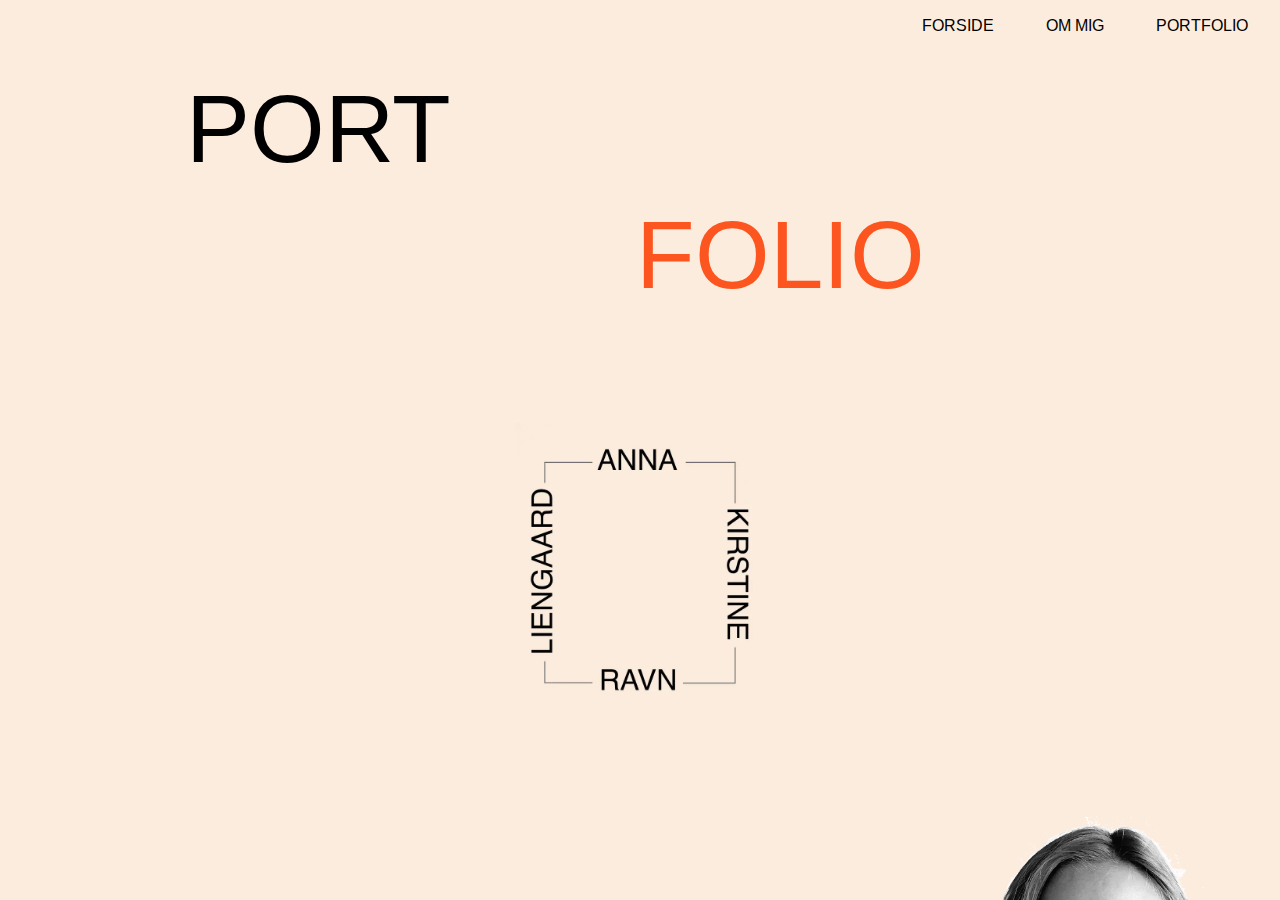
==== index.html @ ca413ffa "initial commit" ====
<!DOCTYPE html>
<html lang="da">
  <head>
    <meta charset="UTF-8" />
    <meta http-equiv="X-UA-Compatible" content="IE=edge" />
    <meta name="viewport" content="width=device-width, initial-scale=1.0" />
    <title></title>
    <link rel="stylesheet" href="stylesheet.css" />
    <link rel="preconnect" href="https://fonts.gstatic.com" />
    <link
      href="https://fonts.googleapis.com/css2?family=Arimo&display=swap"
      rel="stylesheet"
    />
  </head>

  <body>
    <header id="header">
      <nav>
        <ul id="mobile_menu">
          <li><a href="index.html" id="forside">FORSIDE</a></li>
          <li><a href="cv.html" id="cv">OM MIG</a></li>
          <li><a href="portfolio.html" id="portfolio">PORTFOLIO</a></li>
        </ul>
      </nav>

      <ul id="desktop_menu">
        <li><a href="index.html" id="forside">FORSIDE</a></li>
        <li><a href="cv.html" id="cv">OM MIG</a></li>
        <li><a href="portfolio.html" id="portfolio">PORTFOLIO</a></li>
      </ul>

      <div id="burger_knap">
        <div class="streg top"></div>
        <div class="streg center"></div>
        <div class="streg bottom"></div>
      </div>
    </header>

    <main id="forside_main">
      <section id="forside_section_1">
        <div class="port_container">
          <div class="port"><h1>PORT</h1></div>
        </div>
        <div class="folio_container">
          <div class="folio"><h1>FOLIO</h1></div>
        </div>
      </section>

      <section id="forside_section_2">
        <div class="img_wrapper">
          <img
            src="img/anna_kirstine.webp"
            alt="anna_kirstine"
            class="forside_img"
          />
          <img
            src="img/mig_sorthvid_pande.webp"
            alt="pande"
            class="baseline_img"
          />
        </div>
      </section>
    </main>

    <script src="script.js"></script>
  </body>
</html>
---- stylesheet.css ----
/*-------------------- GENERELLE CSS-REGLER (+ for forside) --------------------*/

* {
  margin: 0;
  padding: 0;
  box-sizing: border-box;
  background-color: #fcecdd;
}

html {
  scroll-behavior: smooth;
}

#header {
  background-color: #fcecdd;
  display: inline;
}

main {
  display: grid;
}

footer p {
  background-color: #fcecdd;
  font-weight: normal;
  font-size: clamp(0.8rem, 0.3rem + 1vw, 1rem);
  max-width: 100ch;
  color: #fd551f;
}

p {
  max-width: 60ch;
  min-width: 20ch;
  font-size: clamp(1rem, 0.1rem + 1.3vw, 1.3rem);
  padding: 1rem;
  overflow-wrap: break-word;
  line-height: 1.5rem;
  text-align: left;
  font-family: "Arimo", sans-serif;
  font-weight: lighter;
}

#main {
  background-color: #fcecdd;
  display: grid;
}

h1 {
  font-family: "Arimo", sans-serif;

  /* gør font-størrelsen responsiv */
  font-size: clamp(1rem, 2rem + 6vw, 6rem);
  font-weight: initial;
}

h2 {
  padding-top: 1rem;
  padding-left: 1rem;
  line-height: 2rem;
  font-family: "Arimo", sans-serif;
  font-weight: normal;

  /* gør font-størrelsen responsiv */
  font-size: clamp(1.5rem, 0.6rem + 2vw, 2rem);
}

#forside_section_1 {
  display: grid;
  grid-template-columns: auto auto auto auto;
  grid-template-rows: 2fr;
  gap: 1rem;
}
.port_container {
  display: grid;
  grid-template-columns: auto auto auto auto;
  grid-column: 2;
  grid-row: 1;
  padding-top: 1.5rem;
}

.folio_container {
  display: grid;
  grid-template-columns: auto auto auto auto;
  grid-column: 3;
  grid-row: 2;
  color: #fd551f;
}

#forside_section_2 {
  display: grid;
}

.forside_img {
  width: 60%;
  height: auto;
  max-width: 250px;
  display: block;
  margin-left: auto;
  margin-right: auto;
  margin-top: 5rem;
}

.baseline_img {
  width: 100%;
  height: auto;
  max-width: 300px;
  align-items: baseline;
  position: absolute;
  bottom: 0;
  right: 10px;
  background: transparent;
}

.link_liste {
  padding-left: 1rem;
  font-family: "Arimo", sans-serif;
}

li {
  font-family: "Arimo", sans-serif;
  padding-left: 1rem;
  list-style: none;
}

/* Mobil menu */

#desktop_menu.open {
  transform: translateX(0);
}

#mobile_menu {
  /* position: absolut gør elementets placerering relativt til den nærmeste parent som ikke har position: static (static er default på alle elementer). Her er den relativ ifht "header", da den er position: sticky.  */
  position: absolute;
  top: 40px;
  left: 0;
  width: 50vw;
  height: 100vh;
  background: #fd551f;
  display: flex;
  flex-direction: column;
  align-items: flex-end;
  justify-content: center;
  padding: 10px;
  gap: 15px;

  transition: transform 0.3s;
  transform: translateX(-100%);
}

#mobile_menu.open {
  transform: translateX(0);
}

#mobile_menu a {
  font-family: "arimo", sans-serif;
  color: black;
  font-weight: 500;
  font-size: 1.5rem;
  display: block;
  text-align: right;
  background: #fd551f;

  text-decoration: none;
}
#mobile_menu li {
  list-style-type: none;
  background: #fd551f;
}

#mobile_menu a:hover {
  color: #fcecdd;
  font-size: 1.6rem;
}

/* Desktop Menu */

#desktop_menu {
  text-align: right;
  margin: 1rem;
}

#desktop_menu li {
  display: inline;
}

#desktop_menu a {
  text-decoration: none;
  position: -webkit-sticky; /* Safari */
  position: sticky;
  font-family: "Arimo", sans-serif;
  color: black;
  font-weight: lighter;
  margin: 1rem;
}

#desktop_menu a:hover {
  color: #fd551f;
}

/* #burger_knap til mobil-view (Burgermenuen øvrest i højre side) */

#burger_knap {
  width: 50px;
  height: 50px;
  background-color: transparent;
  overflow: hidden;
  position: relative;
  left: 83%;
}

.streg {
  width: 100%;
  height: 2px;
  position: absolute;
  background-color: black;
  top: calc(50% - 1.5px);
  transition: transform 0.3s, opacity 0.3s;
  margin: 2px;
}

.streg.top {
  transform: translateY(-10px);
}

.streg.bottom {
  transform: translateY(10px);
}

/* #burger_knap  Når den er åben / .open */

#burger_knap.open .streg.top {
  transform: translateY(0) rotate(45deg);
}

#burger_knap.open .streg.center {
  transform: translateX(100%);
  opacity: 0;
}

#burger_knap.open .streg.bottom {
  transform: translateY(0) rotate(-45deg);
}

/*-------------------- CV-SITE -----------------------*/

.cv_img {
  width: 100%;
  height: auto;
  max-width: 800px;
  align-content: center;
}

.text_container {
  border-color: solid black;
}

/*-------------------- PORTFOLIO-SITE --------------------*/

#forside_section_1 .folio_container {
  padding-bottom: 2rem;
}

/* hover-effekt og layout på desktop version af portfolio-site section 2 */
.img_container {
  position: relative;
  width: 100%;
}

.image {
  opacity: 1;
  display: block;
  width: 100%;
  height: auto;
  transition: 0.5s ease;
  backface-visibility: hidden;
}

.middle {
  transition: 0.5s ease;
  opacity: 0;
  position: absolute;
  top: 75%;
  left: 50%;
  transform: translate(-50%, -50%);
  -ms-transform: translate(-50%, -50%);
  text-align: center;
}

.text {
  font-size: 2rem;
  font-family: "Arimo", sans-serif;
  color: #192f37;
  padding: 16px 20px;
}

.port_section_wrapper_2 {
  display: grid;
  grid-template-columns: 1fr;
}

.port_section_wrapper_2 {
  display: grid;
  grid-template-columns: repeat(auto-fit, minmax(200px, 1fr));
  gap: 1rem;
}

.port_section_wrapper_2 img {
  object-fit: cover;
  justify-content: space-between;
  cursor: pointer;
}

#portfolio_section_2 {
  text-align: center;
  padding: 1rem;
}

.img_container:hover .image {
  opacity: 0.3;
}

.img_container:hover .middle {
  opacity: 1;
}

/* hover af portfolio section 2 SLUT */

/*----------------------- TEMA 02 - WEB-SIDEN ----------------------- */
#indhold .banan_proto {
  max-width: 40%;
}

/*----------------------- TEMA 03 - UX-SIDEN ----------------------- */
#indhold {
  display: grid;
}

#indhold .cont_1,
.cont_2,
.cont_3,
.cont_4,
.cont_5,
.cont_6,
.cont_7,
.cont_8,
.cont_9,
.cont_10,
.cont_11 {
  display: grid;
}

#indhold img {
  display: grid;
  width: 100%;
  height: auto;
  max-width: 600px;
}

#indhold p {
  display: grid;
}
.font {
  font-family: "PT sans", sans-serif;
}

#indhold .logo_1 {
  max-width: 200px;
}

/*----------------------- TEMA 04 - ANIMATION-SIDEN -----------------------*/
#indhold .java_img {
  width: 50%;
  height: auto;
}
/*----------------------- TEMA 05 - INDHOLD-SIDEN -----------------------*/

video {
  width: 100%;
  height: auto;
  max-width: 600px;
}

.skjul {
  color: #fcecdd;
}

/*-----------------------  MEDIAQUERIES ----------------------- */

@media (max-width: 850px) {
  #desktop_menu {
    display: none;
  }
}
@media (max-width: 350px) {
  #portfolio_section_2 {
    padding: 0;
  }

  .cv_img {
    max-width: 200px;
  }
}
@media (min-width: 850px) {
  #burger_knap {
    display: none;
  }
  #mobile_menu {
    display: none;
  }

  .cv_img {
    align-items: baseline;
    position: absolute;
    bottom: 0;
    left: 0;
    background-color: transparent;
    max-width: 700px;
  }

  .cv_container {
    display: grid;
    grid-template-columns: auto auto auto;
    grid-template-rows: 1fr;
  }
  .text_container {
    display: grid;
    grid-column: 3;
    grid-row: 1;
  }

  .portrait_container {
    display: grid;
    grid-column: 1;
    grid-row: 1;
  }

  h2 {
    margin-top: 15rem;
  }

  p {
    line-height: 2.3rem;
    max-width: 60ch;
  }

  #indhold {
    display: grid;
    grid-template-columns: 2fr;
    grid-template-rows: 1fr;
    gap: 1rem;
  }

  .cont_1 p,
  .cont_2 p,
  .cont_3 p,
  .cont_4 p,
  .cont_5 p,
  .cont_6 p,
  .cont_7 p,
  .cont_8 p,
  .cont_9 p,
  .cont_10 p,
  .cont_11 p {
    display: grid;
    grid-column: 1;
    grid-row: 1;
  }

  .cont_1 img,
  .cont_2 img,
  .cont_3 img,
  .cont_4 img,
  .cont_5 img,
  .cont_6 img,
  .cont_7 img,
  .cont_8 img,
  .cont_9 img,
  .cont_10 img,
  .cont_11 img,
  video {
    display: grid;
    grid-column: 2;
    grid-row: 1;
  }
}
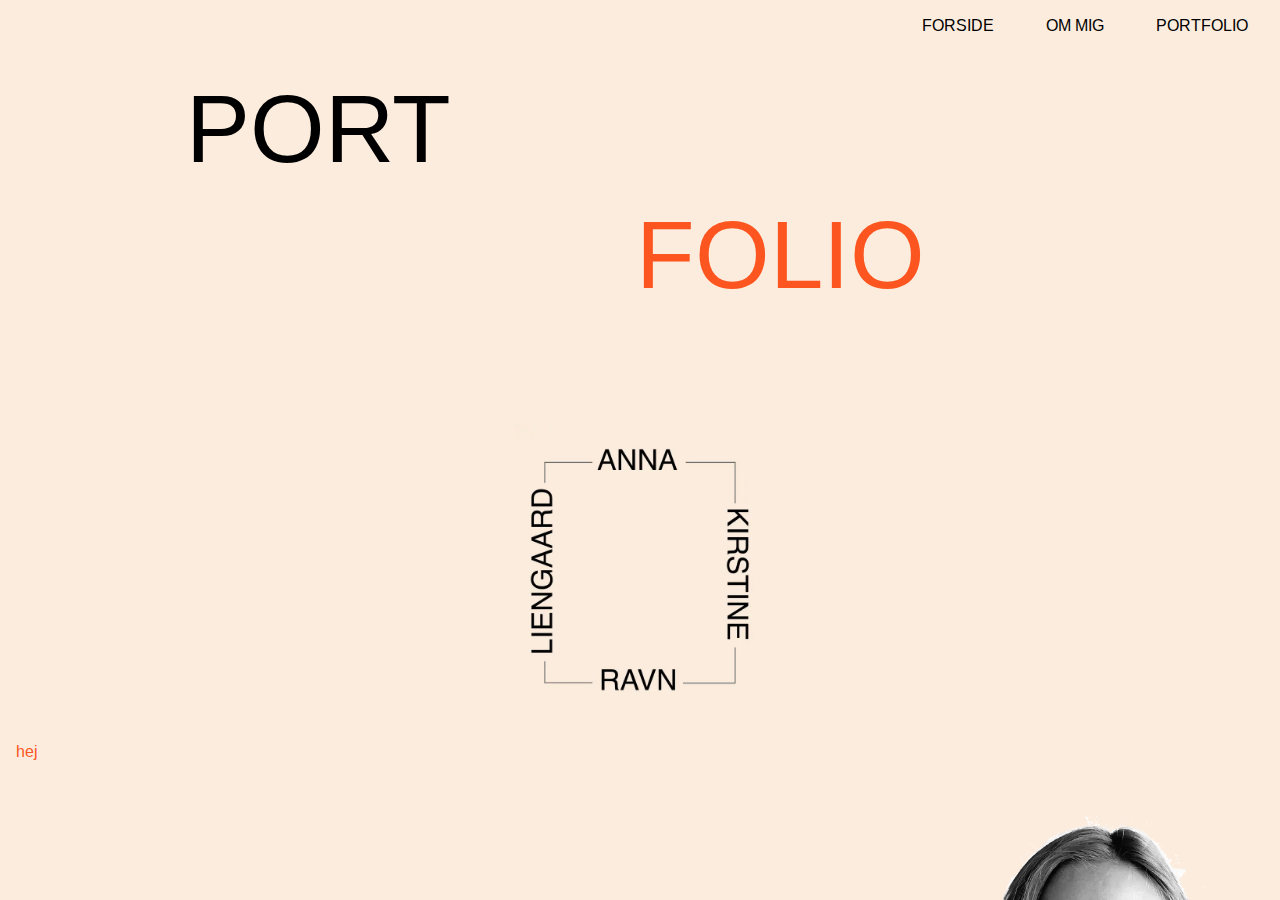
==== commit 7ffd932a: "Har ændret i footer" ====
--- a/index.html
+++ b/index.html
@@ -62,6 +62,7 @@
       </section>
     </main>
 
+    <footer><p>hej</p></footer>
     <script src="script.js"></script>
   </body>
 </html>
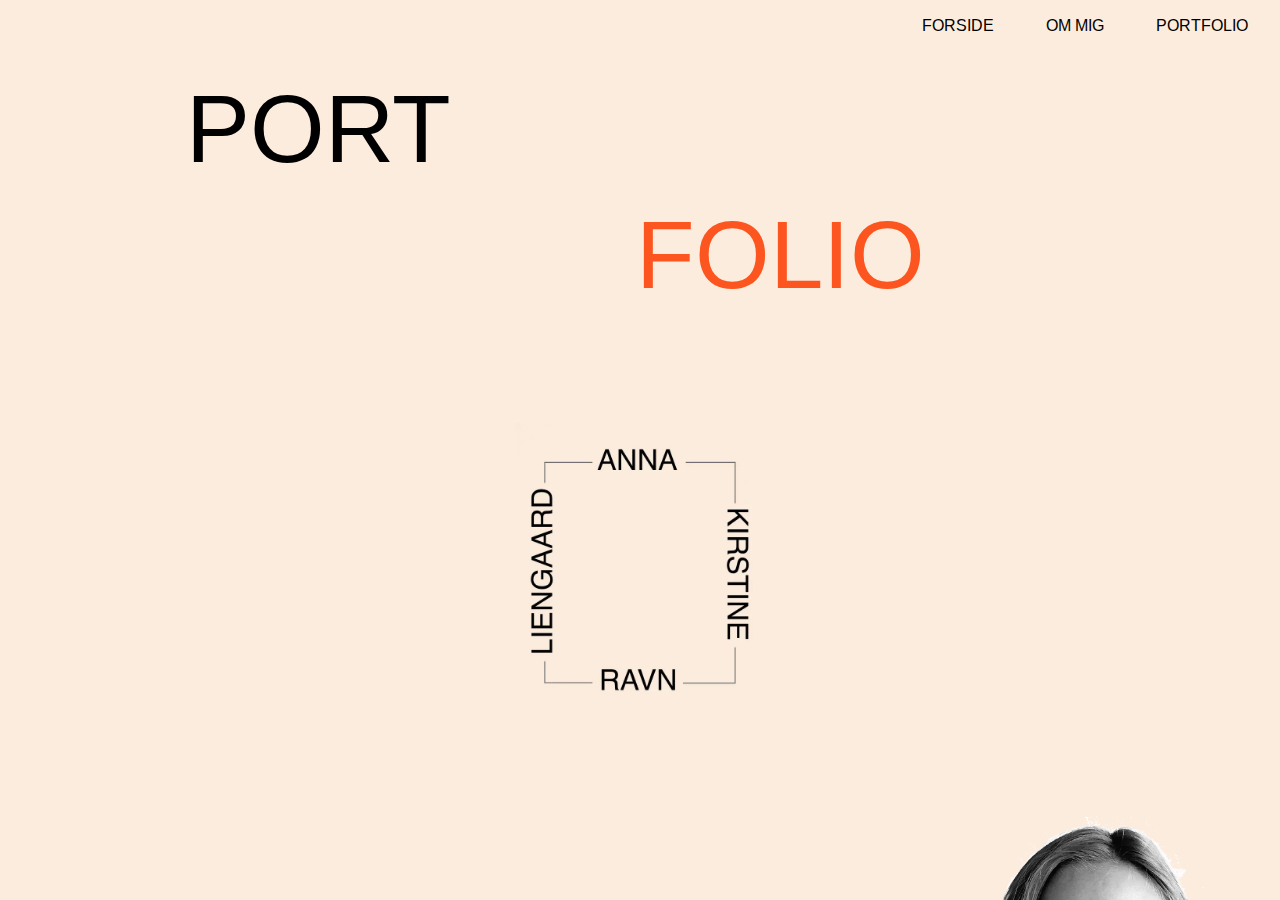
==== commit c3f589e9: "test" ====
--- a/index.html
+++ b/index.html
@@ -62,7 +62,6 @@
       </section>
     </main>
 
-    <footer><p>hej</p></footer>
     <script src="script.js"></script>
   </body>
 </html>
